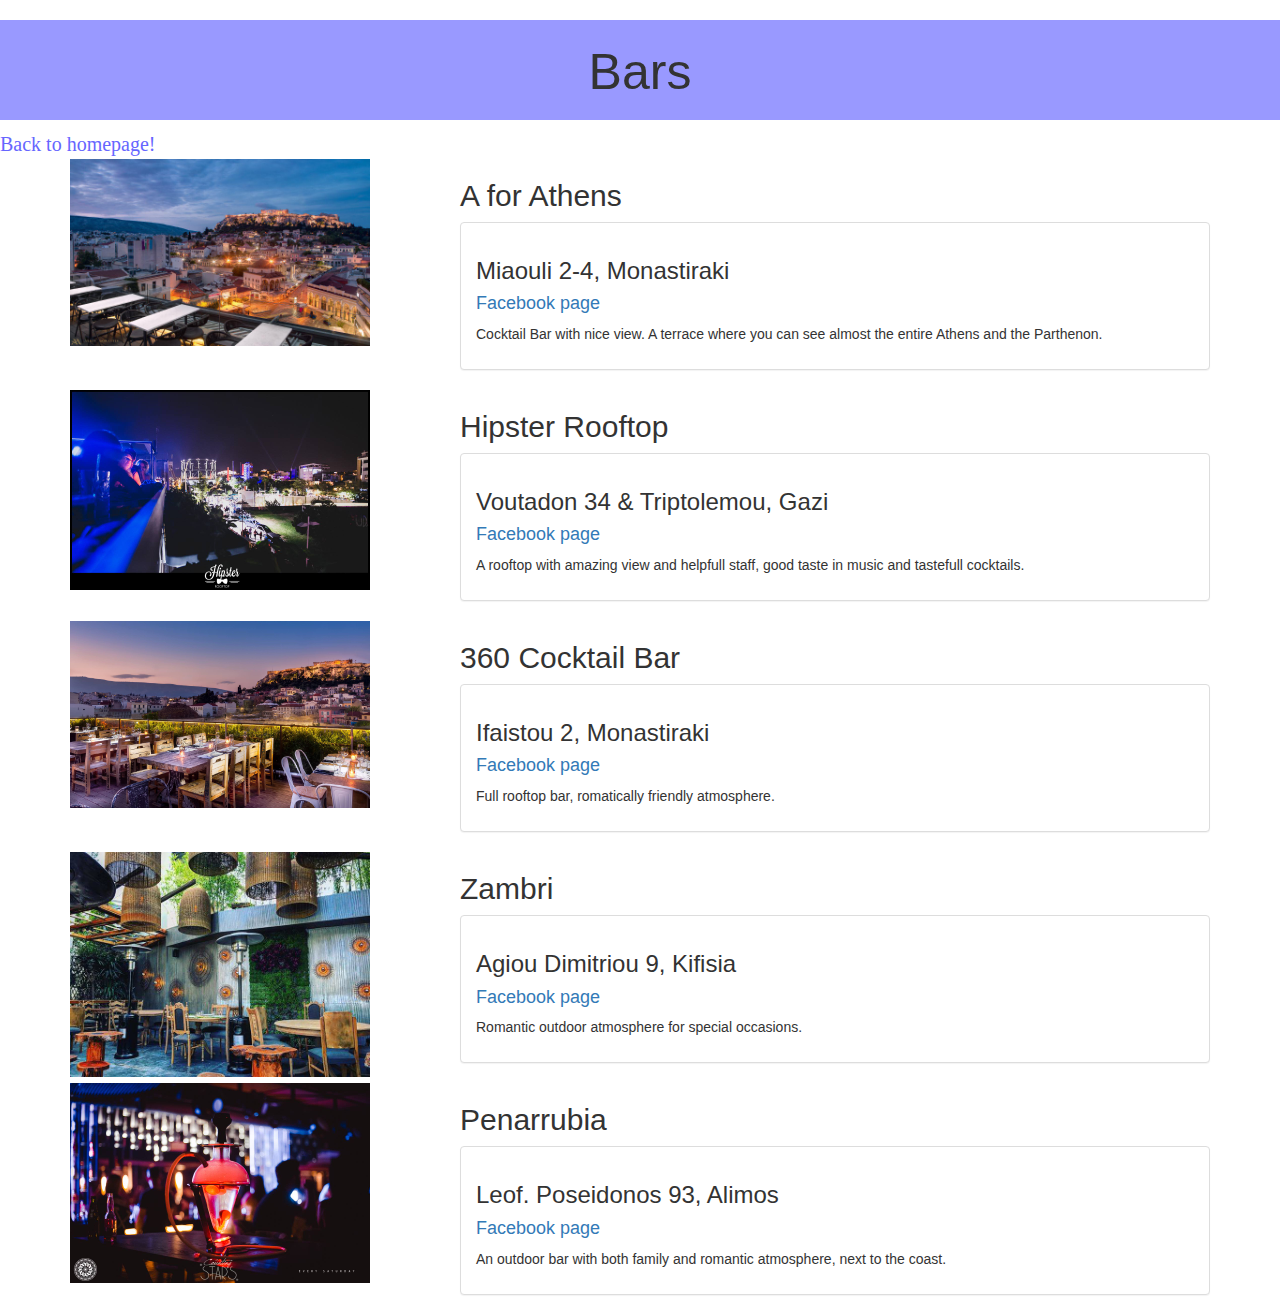
==== bar.html @ d1abce8b "almost done" ====
<!DOCTYPE html>
<html>
<head>
  <title>Bars</title>
  <link rel="stylesheet" type="text/css" href="css/styles.css">
  <link rel="stylesheet" type="text/css" href="css/bootstrap/bootstrap.css">
</head>
<body>
  <h1 class="bar1">Bars</h1>
  <a class="hp" href="index.html">Back to homepage!</a>

  <div class="container">

<div class="row">
  <div class="col-sm-4">
    <img class="phot" src="images/a.jpg">
  </div>
  <div class="col-sm-8">
    <h2>A for Athens</h2>
    <div class="panel panel-default">
      <div class="panel-body">
        <h3>Miaouli 2-4, Monastiraki</h3>
        <h4> <a href="https://facebook.com/AforAthensCocktailBar/">Facebook page</a> </h4>
        <p>Cocktail Bar with nice view. A terrace where you can see almost the entire Athens and the Parthenon.</p>
      </div>
    </div>
  </div>
    </div>

    <div class="row">
      <div class="col-sm-4">
        <img class="phot" src="images/hipster.jpg">
      </div>
      <div class="col-sm-8">
    <h2>Hipster Rooftop</h2>
    <div class="panel panel-default">
      <div class="panel-body">
        <h3>Voutadon 34 & Triptolemou, Gazi</h3>
        <h4> <a href="https://facefook.com/HipsterBarAthens/">Facebook page</a> </h4>
        <p>A rooftop with amazing view and helpfull staff, good taste in music and tastefull cocktails.</p>
      </div>
    </div>
  </div>
</div>

<div class="row">
  <div class="col-sm-4">
    <img class="phot" src="images/360.jpg">
  </div>
  <div class="col-sm-8">
    <h2>360 Cocktail Bar</h2>
    <div class="panel panel-default">
      <div class="panel-body">
        <h3>Ifaistou 2, Monastiraki</h3>
        <h4> <a href="https://facebook.com/threesixtycocktailbar/">Facebook page</a> </h4>
        <p>Full rooftop bar, romatically friendly atmosphere.</p>
      </div>
    </div>
  </div>
</div>

<div class="row">
  <div class="col-sm-4">
    <img class="phot" src="images/zambri.jpg">
  </div>
  <div class="col-sm-8">
    <h2>Zambri</h2>
    <div class="panel panel-default">
      <div class="panel-body">
        <h3>Agiou Dimitriou 9, Kifisia</h3>
        <h4> <a href="https://facebook.com/Zambri.Kifisia/">Facebook page</a> </h4>
        <p>Romantic outdoor atmosphere for special occasions.</p>
      </div>
    </div>
  </div>
</div>

<div class="row">
  <div class="col-sm-4">
    <img class="phot" src="images/pen.jpg">
  </div>
  <div class="col-sm-8">
    <h2>Penarrubia</h2>
    <div class="panel panel-default">
      <div class="panel-body">
        <h3>Leof. Poseidonos 93, Alimos</h3>
        <h4> <a href="https://facebook.com/penarrubialounge/">Facebook page</a> </h4>
        <p>An outdoor bar with both family and romantic atmosphere, next to the coast.</p>
      </div>
    </div>
  </div>
</div>

  </div>
</body>
</html>
---- css/styles.css ----
#athens{
  color: black;
  font-family: Georgia;
  font-size: 30px;
}
#outside{
  color: #6666ff;
  font-family: Georgia;
  font-size: 50px;
}
#quote{
  color: black;
  font-family: Georgia;
  font-size: 20px;
}
.cafe{
  display:block;
  height: 100px;
  background-color:#8080ff;
  font-size:50px;
  text-align:center;
  text-decoration: none;
  padding-top: 25px;
}
.bar1{
  display:block;
  height: 100px;
  background-color:#9999ff;
  font-size:50px;
  text-align:center;
  text-decoration: none;
  padding-top: 25px;
}
.club{
  display:block;
  height: 100px;
  background-color:#b3b3ff;
  font-size:50px;
  text-align:center;
  text-decoration: none;
  padding-top: 25px;
}
.ff{
  display:block;
  height: 100px;
  background-color:#ccccff;
  font-size:50px;
  text-align:center;
  text-decoration: none;
  padding-top: 25px;
}
.hp{
  color: #6666ff;
  font-family: Georgia;
  font-size:20px;
}
.phot{
  width: 300px;
}
.uc{
  color:orange;
  font-size: 50px;
}
.uc2{
  color:orange;
  font-size:40px;
}
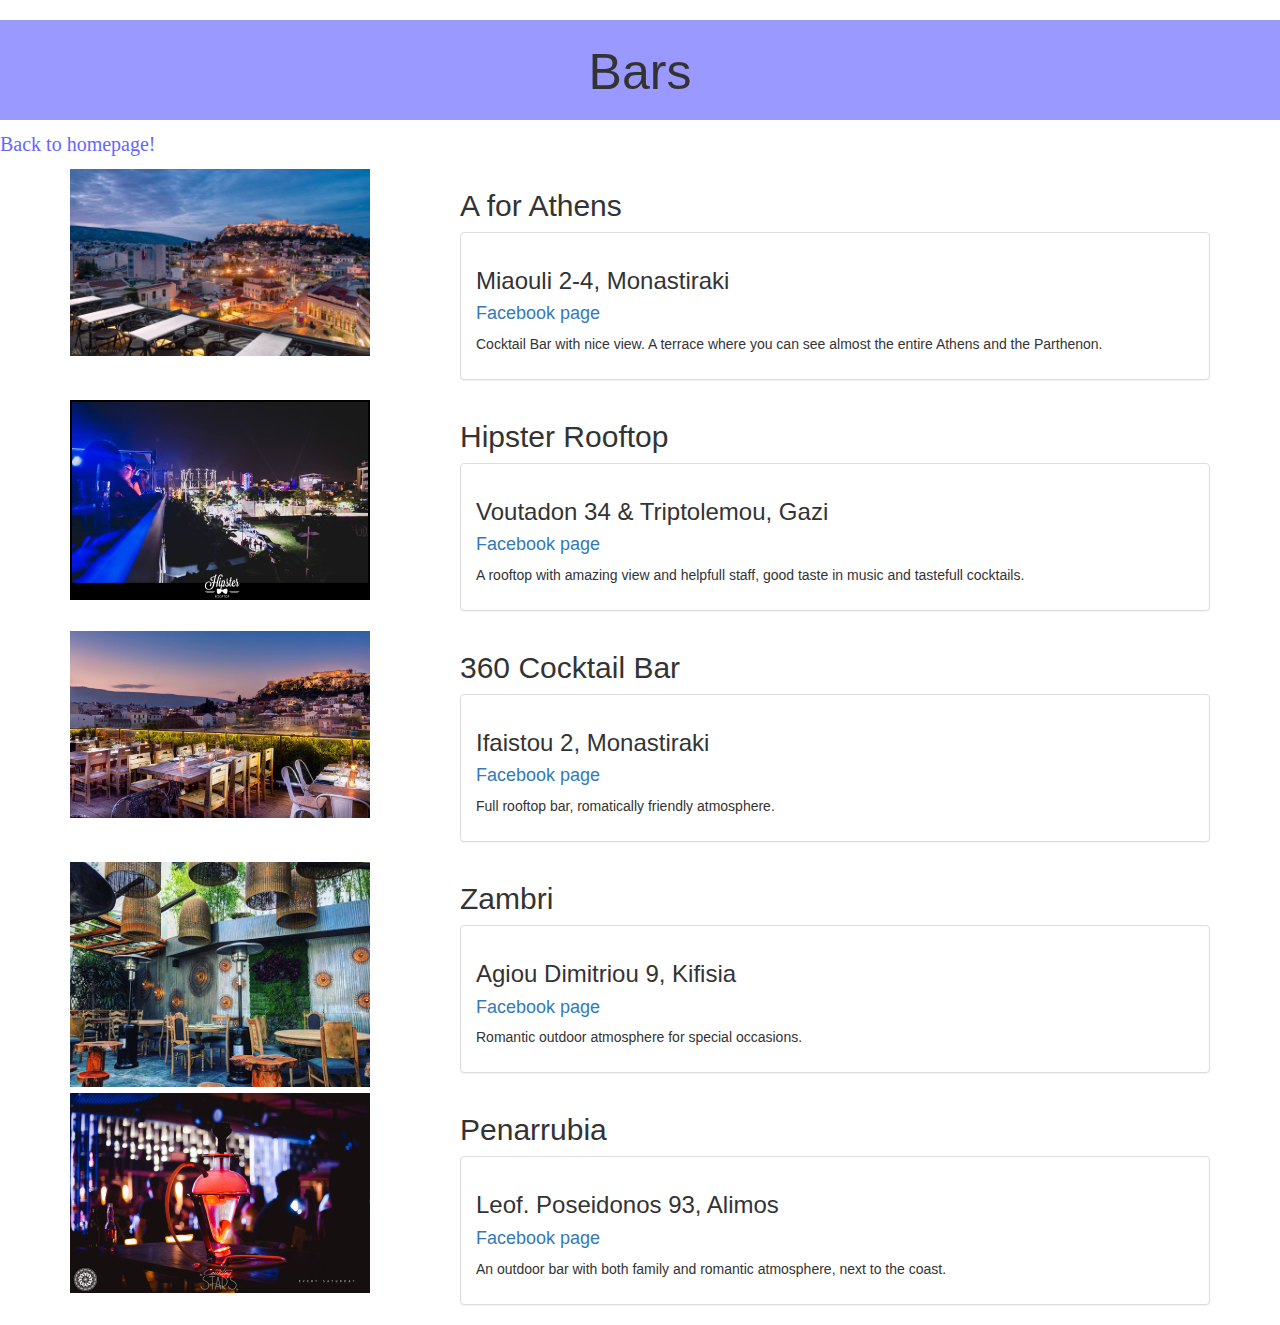
==== commit da698f2d: "!" ====
--- a/bar.html
+++ b/bar.html
@@ -8,6 +8,7 @@
 <body>
   <h1 class="bar1">Bars</h1>
   <a class="hp" href="index.html">Back to homepage!</a>
+  <p></p>
 
   <div class="container">
 
--- a/css/styles.css
+++ b/css/styles.css
@@ -65,3 +65,7 @@
   color:orange;
   font-size:40px;
 }
+
+a {
+  text-decoration: none;
+}
